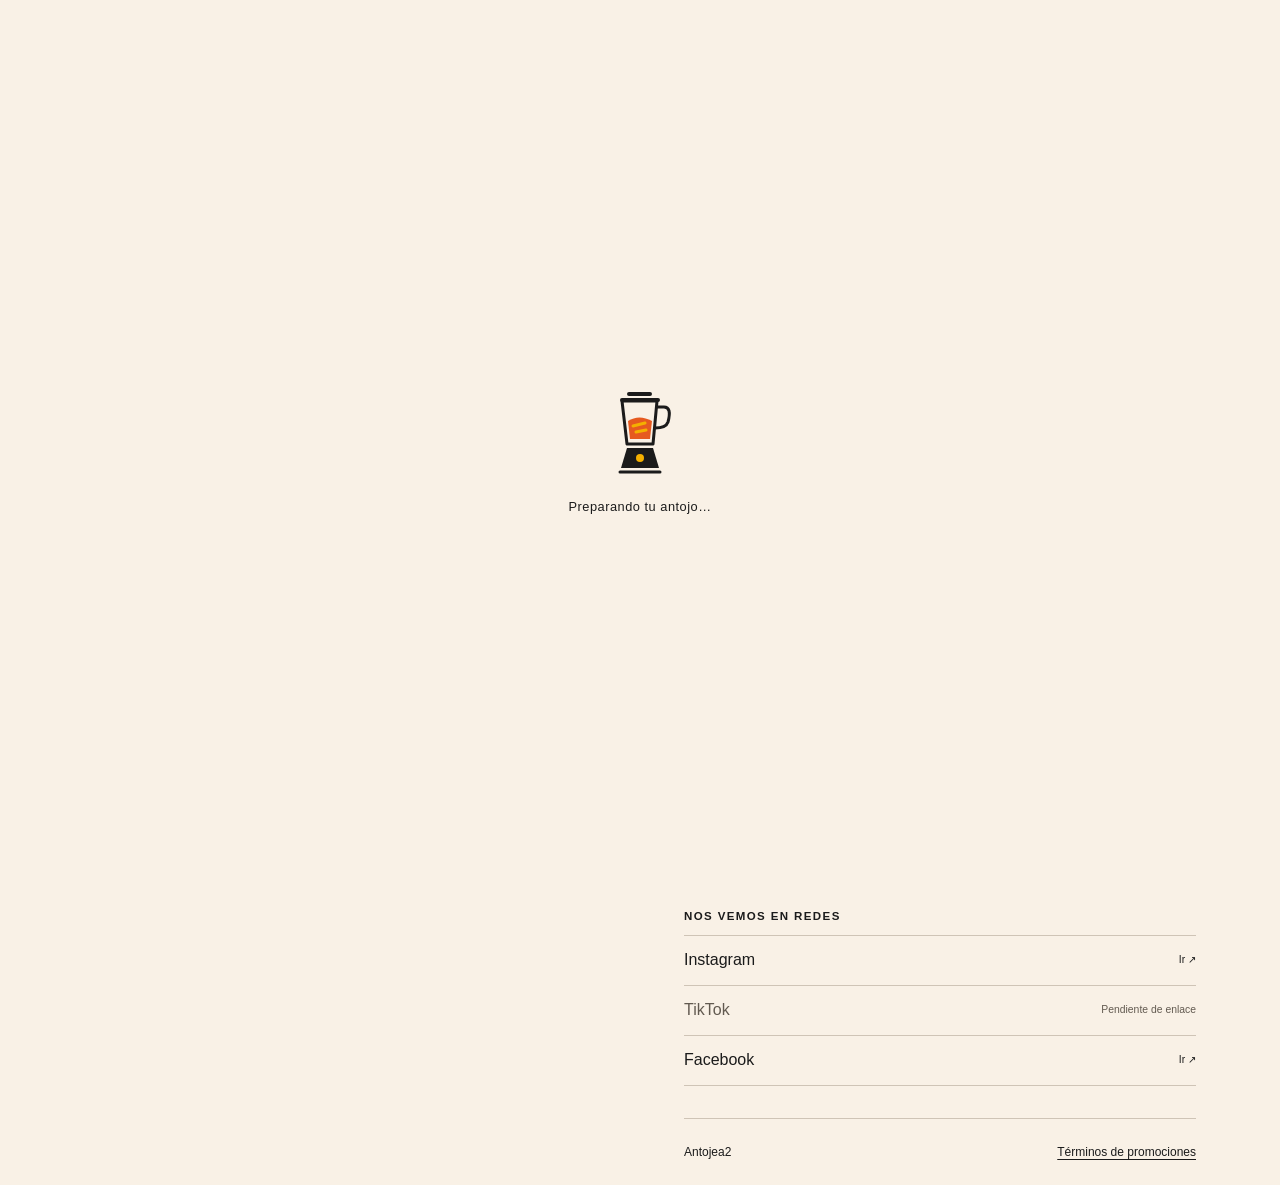
==== index.html @ 07649831 "Primer commit - estructura inicial Antojea2" ====
<!doctype html>
<html lang="es-MX">
<head>
  <meta charset="utf-8">
  <meta name="viewport" content="width=device-width, initial-scale=1">
  <meta name="theme-color" content="#F9F1E6">
  <meta name="description" content="Antojea2. Consulta nuestro menú y haz tu pedido directo por WhatsApp.">
  <title>Antojea2 · Más que comida, son antojos.</title>
  <link rel="manifest" href="site.webmanifest">
  <link rel="icon" type="image/png" href="assets/icons/favicon.png">
  <link rel="stylesheet" href="assets/css/global.css">
  <link rel="stylesheet" href="assets/css/home.css?v=4">
  <script defer src="assets/js/config.js"></script>
  <script defer src="assets/js/main.js"></script>
</head>
<body>
  <a class="skip-link" href="#contenido">Saltar al contenido</a>
  <header class="site-header"><nav class="header-inner wrap" aria-label="Principal"><a class="wordmark" data-link="home" href="./" aria-label="Antojea2, inicio" data-image-frame><img src="assets/icons/logo_letras%20negras.png" alt="" width="128" height="50" data-fallback><span class="brand-fallback" hidden>Antojea<span>2</span></span></a><a class="text-link" data-link="menu" href="menu/">Ver menú ↗</a></nav></header>
  <main class="home-shell" id="contenido">
    <header class="brand-panel">
      <div class="brand-image" data-image-frame>
        <img src="assets/icons/logo_letras%20blancas.png" alt="Antojea2. Más que comida, son antojos." width="1997" height="787" data-fallback>
        <span class="brand-fallback" hidden>Antojea<span>2</span></span>
      </div>
      <p class="brand-line">Más que comida,<br>son antojos.</p>
      <p class="brand-caption">Algo rico, a tu manera.</p>
    </header>
    <div class="home-content">
      <p class="eyebrow">Elige tu próximo antojo</p>
      <h1>¿Qué se te<br>antoja hoy?</h1>
      <p class="business-hours"><strong>Horario</strong><span data-business-hours>Miércoles a domingo · 5:00 p. m. a 10:00 p. m.</span></p>
      <p class="service-notice" data-service-notice>Por el momento, solo envío a domicilio o recoger.</p>
      <nav class="primary-links" aria-label="Pedidos y menú">
        <a class="action-link action-link--orange" data-link="whatsapp" target="_blank" rel="noopener noreferrer" aria-disabled="true"><span><small>01 / Pedido directo</small>WhatsApp</span><span aria-hidden="true">↗</span></a>
        <a class="action-link action-link--dark" data-link="menu" href="menu/"><span><small>02 / Consulta precios y opciones</small>Ver el menú</span><span aria-hidden="true">↗</span></a>
      </nav>
      <a class="backup-contact" data-link="whatsappBackup" target="_blank" rel="noopener noreferrer" hidden>¿No te responden en el WhatsApp principal? Contactar al respaldo ↗</a>
      <section class="link-section" aria-labelledby="delivery-title">
        <h2 id="delivery-title">También a domicilio</h2>
        <nav class="link-rows" aria-label="Plataformas de delivery">
          <a data-link="delivery.uberEats" aria-disabled="true"><span>Uber Eats</span><small data-link-status>Pendiente de enlace</small></a>
          <a data-link="delivery.didiFood" aria-disabled="true"><span>DiDi Food</span><small data-link-status>Pendiente de enlace</small></a>
          <a data-link="delivery.rappi" aria-disabled="true"><span>Rappi</span><small data-link-status>Pendiente de enlace</small></a>
        </nav>
      </section>
      <section class="link-section" aria-labelledby="social-title">
        <h2 id="social-title">Nos vemos en redes</h2>
        <nav class="link-rows" aria-label="Redes sociales">
          <a data-link="social.instagram" aria-disabled="true"><span>Instagram</span><small data-link-status>Pendiente de enlace</small></a>
          <a data-link="social.tiktok" aria-disabled="true"><span>TikTok</span><small data-link-status>Pendiente de enlace</small></a>
          <a data-link="social.facebook" aria-disabled="true"><span>Facebook</span><small data-link-status>Pendiente de enlace</small></a>
        </nav>
      </section>
      <footer class="site-footer"><span>Antojea2</span><a data-link="terms" href="menu/#promociones">Términos de promociones</a></footer>
      <noscript><p>Activa JavaScript para acceder a WhatsApp y a los enlaces configurados. Puedes consultar el menú con el enlace de arriba.</p></noscript>
    </div>
  </main>
</body>
</html>
---- assets/css/global.css ----
:root {
  --carbon: #1B1B1B;
  --orange: #E65A1F;
  --yellow: #F4B000;
  --cream: #F9F1E6;
  --sage: #6B7F73;
  --line: #cfc4b6;
  --muted: #625a50;
  font-family: Arial, Helvetica, sans-serif;
  color: var(--carbon);
  background: var(--cream);
  font-synthesis: none;
}
* { box-sizing: border-box; }
html { scroll-padding-top: 88px; }
body { margin: 0; padding-top: 68px; line-height: 1.55; }
img { display: block; max-width: 100%; height: auto; }
[hidden] { display: none !important; }
a { color: inherit; text-underline-offset: .22em; }
button, textarea, input, select { font: inherit; }
button, .button { min-height: 44px; }
button, a[href], summary { cursor: pointer; }
button { color: inherit; }
:focus-visible { outline: 3px solid var(--sage); outline-offset: 4px; }
h1, h2, h3, p { margin-top: 0; }
h1, h2, h3 { line-height: 1.08; }
h1 { font-size: clamp(2.75rem, 8vw, 5.5rem); letter-spacing: -.065em; }
h2 { font-size: clamp(1.6rem, 4vw, 2.5rem); letter-spacing: -.045em; }
h3 { font-size: 1.2rem; letter-spacing: -.025em; }
.eyebrow { font-size: .7rem; font-weight: 700; letter-spacing: .15em; text-transform: uppercase; }
.wrap { width: min(1120px, calc(100% - 40px)); margin-inline: auto; }
.muted { color: var(--muted); font-size: .9rem; }
.business-hours { border-left: 2px solid var(--sage); padding-left: 12px; margin-block: 0 24px; font-size: .8rem; color: var(--muted); }
.business-hours strong { display: block; color: var(--carbon); margin-bottom: 3px; }
.service-notice { font-size: .8rem; color: var(--muted); margin-bottom: 24px; }
.map-preview { display: block; width: 100%; height: 240px; border: 1px solid var(--line); background: #e9e0d4; }
.map-attribution { font-size: .65rem; color: var(--muted); margin: 6px 0 12px; }
.text-link { font-size: .9rem; font-weight: 700; }
.button { display: inline-flex; align-items: center; justify-content: center; padding: .8rem 1.2rem; border: 1px solid var(--carbon); text-decoration: none; font-weight: 700; border-radius: 2px; }
.button--dark { color: var(--cream); background: var(--carbon); }
.button:hover { background: var(--yellow); color: var(--carbon); }
a[aria-disabled="true"] { cursor: default; color: var(--muted); }
.site-footer { display: flex; flex-wrap: wrap; gap: 1rem; justify-content: space-between; border-top: 1px solid var(--line); padding-block: 1.5rem; font-size: .75rem; }
.skip-link { position: fixed; left: 12px; top: -100px; z-index: 200; padding: 12px; background: var(--cream); }
.skip-link:focus { top: 12px; }
.sr-only { position: absolute; width: 1px; height: 1px; padding: 0; overflow: hidden; clip-path: inset(50%); white-space: nowrap; }
.image-fallback { display: grid; place-items: center; min-height: 180px; margin: 0; padding: 1.5rem; color: var(--muted); background: #e9e0d4; text-align: center; }
@media (prefers-reduced-motion: no-preference) { a, button { transition: background-color .15s ease, color .15s ease; } }

/* Barra opaca por encima del contenido, sin ocultar los destinos de navegación. */
.site-header { position: fixed; inset: 0 0 auto; z-index: 100; background: var(--cream); border-bottom: 1px solid var(--line); }
.header-inner { display: flex; align-items: center; justify-content: space-between; gap: 16px; height: 68px; }
.header-inner .text-link { font-size: .8rem; }
.wordmark { font-size: 1.7rem; font-weight: 900; letter-spacing: -.08em; text-decoration: none; }
.wordmark span { color: var(--orange); }
.wordmark img { width: 128px; height: 50px; object-fit: contain; }
.wordmark .brand-fallback { padding: 0; font-size: 1.7rem; color: var(--carbon); }
.site-loader { position: fixed; inset: 0; z-index: 150; display: grid; place-content: center; justify-items: center; gap: 18px; background: var(--cream); }
.site-loader svg { width: 80px; height: 96px; color: var(--carbon); }
.site-loader p { margin: 0; font-size: .8rem; letter-spacing: .04em; }
@media (prefers-reduced-motion: no-preference) {
  .blender-jar { transform-origin: 40px 60px; animation: blend-shake .16s infinite alternate; }
  .blender-mix { transform-origin: 40px 43px; animation: blend-mix .6s infinite alternate ease-in-out; }
  @keyframes blend-shake { from { transform: rotate(-1.5deg); } to { transform: rotate(1.5deg); } }
  @keyframes blend-mix { from { transform: translateY(2px) scaleX(.85); } to { transform: translateY(-2px) scaleX(1.05); } }
}
---- assets/css/home.css ----
.home-shell { max-width: 1200px; margin: auto; }
.brand-panel { background: #171315; color: var(--cream); padding: 24px; text-align: center; }
.brand-image { width: min(280px, 85%); margin: 24px auto; }
.brand-image img { width: 100%; }
.brand-fallback { display: block; padding: 4rem 0; font-size: 2.8rem; font-weight: 900; letter-spacing: -.08em; }
.brand-fallback span { color: var(--orange); }
.brand-line, .brand-caption { display: none; }
.home-content { padding: 36px 24px 0; }
.home-content > .eyebrow { color: var(--muted); }
.home-content h1 { margin-bottom: 1.6rem; }
.primary-links { display: grid; gap: 10px; }
.backup-contact { display: block; padding-block: 14px; font-size: .8rem; }
.action-link { display: flex; align-items: center; justify-content: space-between; gap: 20px; padding: 18px 20px; text-decoration: none; font-size: 1.4rem; font-weight: 700; border-radius: 2px; }
.action-link small { display: block; margin-bottom: 4px; font-size: .66rem; font-weight: 400; letter-spacing: .06em; }
.action-link > span:last-child { font-size: 1.9rem; }
.action-link--orange { background: var(--orange); color: var(--carbon); }
.action-link--dark { background: var(--carbon); color: var(--cream); }
.action-link[href]:hover { background: var(--yellow); color: var(--carbon); }
.link-section { margin-block: 32px; }
.link-section h2 { margin-bottom: 12px; font-size: .72rem; letter-spacing: .12em; text-transform: uppercase; }
.link-rows { border-top: 1px solid var(--line); }
.link-rows a { display: flex; align-items: center; justify-content: space-between; gap: 16px; min-height: 50px; border-bottom: 1px solid var(--line); text-decoration: none; }
.link-rows small { font-size: .65rem; }
.link-rows a[href]:hover { padding-left: 8px; background: #efe4d4; }
@media (min-width: 760px) {
  .home-shell { display: grid; grid-template-columns: 1fr 1fr; min-height: calc(100svh - 68px); }
  /* Altura mínima, no fija: el panel crece y se desplaza con todo su contenido. */
  .brand-panel { align-self: start; min-height: calc(100svh - 68px); display: flex; flex-direction: column; justify-content: space-between; gap: 32px; padding: 40px; text-align: left; }
  .brand-image { width: 100%; max-width: 480px; margin-block: auto; }
  .brand-line { display: block; font-size: clamp(2rem, 3.8vw, 3.5rem); font-weight: 700; letter-spacing: -.055em; line-height: 1.1; }
  .brand-caption { display: block; margin: 0; border-top: 1px solid #64574c; padding-top: 20px; font-size: .75rem; }
  .home-content { padding: 60px 44px 0; }
  .home-content h1 { font-size: clamp(3rem, 5vw, 4.6rem); }
}
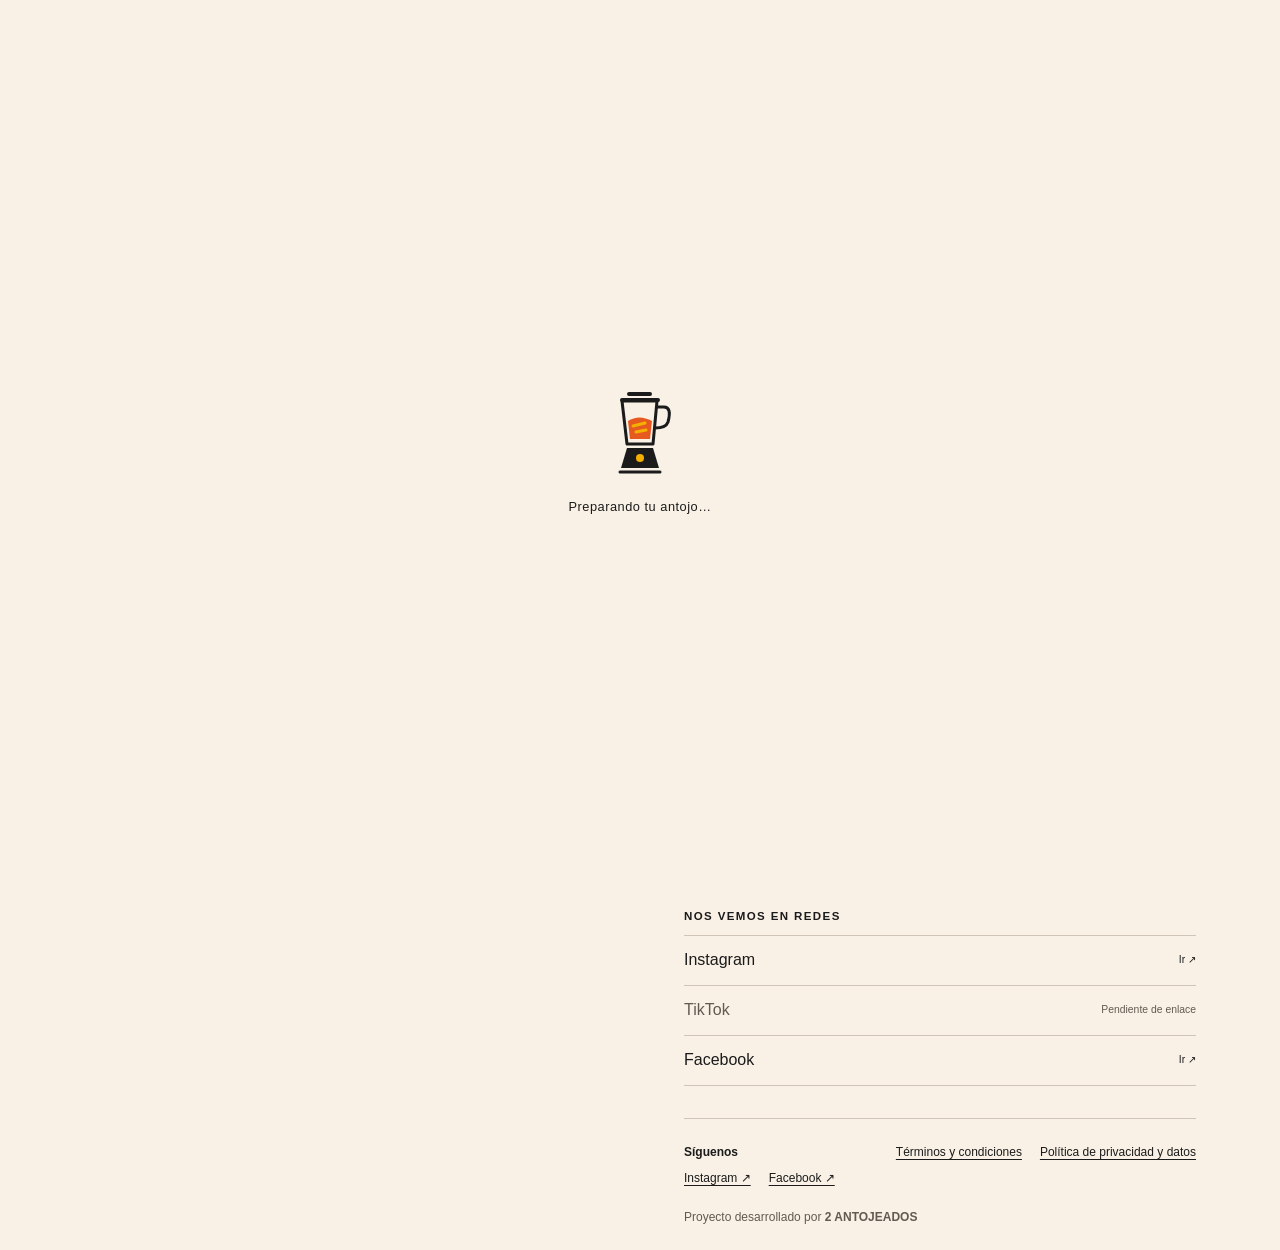
==== commit 16cce28e: "Add new JavaScript modules for cart management, order registration, promotions display, and scheduli" ====
--- a/index.html
+++ b/index.html
@@ -11,15 +11,21 @@
   <link rel="stylesheet" href="assets/css/global.css">
   <link rel="stylesheet" href="assets/css/home.css?v=4">
   <script defer src="assets/js/config.js"></script>
+  <script defer src="assets/js/cart-cookies.js"></script>
   <script defer src="assets/js/main.js"></script>
 </head>
 <body>
   <a class="skip-link" href="#contenido">Saltar al contenido</a>
-  <header class="site-header"><nav class="header-inner wrap" aria-label="Principal"><a class="wordmark" data-link="home" href="./" aria-label="Antojea2, inicio" data-image-frame><img src="assets/icons/logo_letras%20negras.png" alt="" width="128" height="50" data-fallback><span class="brand-fallback" hidden>Antojea<span>2</span></span></a><a class="text-link" data-link="menu" href="menu/">Ver menú ↗</a></nav></header>
+  <header class="site-header"><div class="header-inner wrap">
+    <a class="wordmark" data-link="home" href="./" aria-label="Antojea2, inicio" data-image-frame><img src="assets/icons/logo_letras%20negras.webp" alt="" width="128" height="50" data-fallback><span class="brand-fallback" hidden>Antojea<span>2</span></span></a>
+    <details class="site-navigation"><summary aria-label="Menú de navegación"><svg width="24" height="24" viewBox="0 0 24 24" aria-hidden="true"><path d="M3 6h18M3 12h18M3 18h18" fill="none" stroke="currentColor" stroke-width="2"/></svg><span>Menú</span></summary>
+      <nav aria-label="Principal"><a data-link="home" href="./">Inicio</a><a data-link="menu" href="menu/">Ver el menú y pedir</a><button type="button" id="open-contact" hidden>Contacto</button><a data-link="promotions" href="promociones/">Promociones</a></nav>
+    </details>
+  </div></header>
   <main class="home-shell" id="contenido">
     <header class="brand-panel">
       <div class="brand-image" data-image-frame>
-        <img src="assets/icons/logo_letras%20blancas.png" alt="Antojea2. Más que comida, son antojos." width="1997" height="787" data-fallback>
+        <img src="assets/icons/logo_letras%20blancas.webp" alt="Antojea2. Más que comida, son antojos." width="1997" height="787" data-fallback>
         <span class="brand-fallback" hidden>Antojea<span>2</span></span>
       </div>
       <p class="brand-line">Más que comida,<br>son antojos.</p>
@@ -28,11 +34,11 @@
     <div class="home-content">
       <p class="eyebrow">Elige tu próximo antojo</p>
       <h1>¿Qué se te<br>antoja hoy?</h1>
-      <p class="business-hours"><strong>Horario</strong><span data-business-hours>Miércoles a domingo · 5:00 p. m. a 10:00 p. m.</span></p>
+      <p class="business-hours"><strong>Horario</strong><span data-business-hours>Miércoles a domingo · 4:30 p. m. a 10:30 p. m.</span></p>
       <p class="service-notice" data-service-notice>Por el momento, solo envío a domicilio o recoger.</p>
       <nav class="primary-links" aria-label="Pedidos y menú">
         <a class="action-link action-link--orange" data-link="whatsapp" target="_blank" rel="noopener noreferrer" aria-disabled="true"><span><small>01 / Pedido directo</small>WhatsApp</span><span aria-hidden="true">↗</span></a>
-        <a class="action-link action-link--dark" data-link="menu" href="menu/"><span><small>02 / Consulta precios y opciones</small>Ver el menú</span><span aria-hidden="true">↗</span></a>
+        <a class="action-link action-link--dark" data-link="menu" href="menu/"><span><small>02 / Consulta precios y opciones</small>Ver el menú y pedir</span><span aria-hidden="true">↗</span></a>
       </nav>
       <a class="backup-contact" data-link="whatsappBackup" target="_blank" rel="noopener noreferrer" hidden>¿No te responden en el WhatsApp principal? Contactar al respaldo ↗</a>
       <section class="link-section" aria-labelledby="delivery-title">
@@ -51,9 +57,26 @@
           <a data-link="social.facebook" aria-disabled="true"><span>Facebook</span><small data-link-status>Pendiente de enlace</small></a>
         </nav>
       </section>
-      <footer class="site-footer"><span>Antojea2</span><a data-link="terms" href="menu/#promociones">Términos de promociones</a></footer>
+      <footer class="site-footer">
+  <div class="footer-social"><strong>Síguenos</strong><nav aria-label="Redes sociales de Antojea2">
+    <a data-link="social.instagram" target="_blank" rel="noopener noreferrer" aria-disabled="true">Instagram ↗</a>
+    <a data-link="social.facebook" target="_blank" rel="noopener noreferrer" aria-disabled="true">Facebook ↗</a>
+  </nav></div>
+  <nav class="footer-links" aria-label="Información del sitio">
+    <a data-link="terms" href="terminos/">Términos y condiciones</a>
+    <a data-link="cookies" href="cookies/">Política de privacidad y datos</a>
+  </nav>
+  <p class="footer-credit">Proyecto desarrollado por <strong>2 ANTOJEADOS</strong></p>
+</footer>
       <noscript><p>Activa JavaScript para acceder a WhatsApp y a los enlaces configurados. Puedes consultar el menú con el enlace de arriba.</p></noscript>
     </div>
   </main>
+  <dialog id="contact-dialog" class="sheet contact-dialog shared-dialog" aria-labelledby="contact-title">
+    <header class="sheet-header"><h2 id="contact-title">WhatsApp principal y respaldo</h2><button type="button" class="close-button" data-contact-close aria-label="Cerrar contacto">×</button></header>
+    <div class="sheet-body">
+      <a class="contact-option" data-link="whatsapp" target="_blank" rel="noopener noreferrer" aria-disabled="true"><span><strong>WhatsApp principal</strong><span data-contact-number="whatsapp"></span></span><span aria-hidden="true">↗</span></a>
+      <a class="contact-option" data-link="whatsappBackup" target="_blank" rel="noopener noreferrer" hidden><span><strong>WhatsApp de respaldo</strong><span data-contact-number="whatsappBackup"></span></span><span aria-hidden="true">↗</span></a>
+    </div>
+  </dialog>
 </body>
 </html>
--- a/assets/css/global.css
+++ b/assets/css/global.css
@@ -34,6 +34,23 @@
 .business-hours strong { display: block; color: var(--carbon); margin-bottom: 3px; }
 .service-notice { font-size: .8rem; color: var(--muted); margin-bottom: 24px; }
 .map-preview { display: block; width: 100%; height: 240px; border: 1px solid var(--line); background: #e9e0d4; }
+.information-page { max-width: 900px; padding-block: 40px; }
+.information-page h1 { font-size: clamp(2rem, 6vw, 3.5rem); }
+.information-page h2 { font-size: 1.4rem; }
+.information-page section { padding-block: 24px; border-bottom: 1px solid var(--line); }
+.information-page li { margin-block: 10px; }
+.promotion-section { display: flex; gap: 24px; flex-wrap: wrap; }
+.promotion-section img { width: 180px; height: 180px; object-fit: cover; }
+.promotion-section > div { flex: 1 1 240px; }
+@media (prefers-reduced-motion: no-preference) {
+  html { scroll-behavior: smooth; }
+  .site-navigation[open] nav, dialog[open], .information-page, .catalog:not([hidden]), .menu-viewer:not([hidden]) { animation: appear .25s ease-out both; }
+  .product { animation: appear .3s ease-out both; }
+  .product:nth-child(2n) { animation-delay: .04s; }
+  .photo-trigger img { transition: transform .2s ease; }
+  .photo-trigger:hover img { transform: scale(1.035); }
+  @keyframes appear { from { opacity: 0; transform: translateY(8px); } to { opacity: 1; transform: translateY(0); } }
+}
 .map-attribution { font-size: .65rem; color: var(--muted); margin: 6px 0 12px; }
 .text-link { font-size: .9rem; font-weight: 700; }
 .button { display: inline-flex; align-items: center; justify-content: center; padding: .8rem 1.2rem; border: 1px solid var(--carbon); text-decoration: none; font-weight: 700; border-radius: 2px; }
@@ -41,6 +58,10 @@
 .button:hover { background: var(--yellow); color: var(--carbon); }
 a[aria-disabled="true"] { cursor: default; color: var(--muted); }
 .site-footer { display: flex; flex-wrap: wrap; gap: 1rem; justify-content: space-between; border-top: 1px solid var(--line); padding-block: 1.5rem; font-size: .75rem; }
+.footer-social strong { display: block; margin-bottom: 8px; }
+.footer-social nav, .footer-links { display: flex; flex-wrap: wrap; gap: 10px 18px; }
+.footer-links { align-content: start; }
+.footer-credit { flex-basis: 100%; margin: 4px 0 0; color: var(--muted); }
 .skip-link { position: fixed; left: 12px; top: -100px; z-index: 200; padding: 12px; background: var(--cream); }
 .skip-link:focus { top: 12px; }
 .sr-only { position: absolute; width: 1px; height: 1px; padding: 0; overflow: hidden; clip-path: inset(50%); white-space: nowrap; }
@@ -55,6 +76,22 @@
 .wordmark span { color: var(--orange); }
 .wordmark img { width: 128px; height: 50px; object-fit: contain; }
 .wordmark .brand-fallback { padding: 0; font-size: 1.7rem; color: var(--carbon); }
+.site-navigation { position: relative; }
+.site-navigation summary { display: flex; align-items: center; gap: 10px; min-height: 44px; list-style: none; font-size: .85rem; }
+.site-navigation summary::-webkit-details-marker { display: none; }
+.site-navigation nav { position: absolute; right: 0; top: 52px; width: min(280px, calc(100vw - 40px)); padding: 12px; border: 1px solid var(--line); background: var(--cream); }
+.site-navigation nav a, .site-navigation nav button { display: block; width: 100%; padding: 12px; background: transparent; border: 0; text-align: left; font-size: .9rem; text-decoration: none; }
+.site-navigation nav a:hover, .site-navigation nav button:hover { background: var(--yellow); }
+body.dialog-open { overflow: hidden; }
+.shared-dialog { width: min(560px, calc(100% - 24px)); max-height: 92dvh; padding: 0; border: 0; background: var(--cream); color: var(--carbon); }
+.shared-dialog::backdrop { background: rgb(27 27 27 / .5); }
+.shared-dialog .sheet-header { display: flex; align-items: center; justify-content: space-between; gap: 16px; padding: 20px 24px; border-bottom: 1px solid var(--line); }
+.shared-dialog h2 { margin: 0; font-size: 1.5rem; }
+.shared-dialog .close-button { min-width: 44px; border: 1px solid var(--line); background: transparent; font-size: 1.5rem; }
+.shared-dialog .sheet-body { padding: 20px 24px; }
+.shared-dialog .contact-option { display: flex; justify-content: space-between; gap: 16px; padding-block: 20px; border-bottom: 1px solid var(--line); text-decoration: none; }
+.shared-dialog .contact-option strong { display: block; margin-bottom: 6px; }
+.shared-dialog [data-contact-number] { font-size: .95rem; color: var(--muted); }
 .site-loader { position: fixed; inset: 0; z-index: 150; display: grid; place-content: center; justify-items: center; gap: 18px; background: var(--cream); }
 .site-loader svg { width: 80px; height: 96px; color: var(--carbon); }
 .site-loader p { margin: 0; font-size: .8rem; letter-spacing: .04em; }
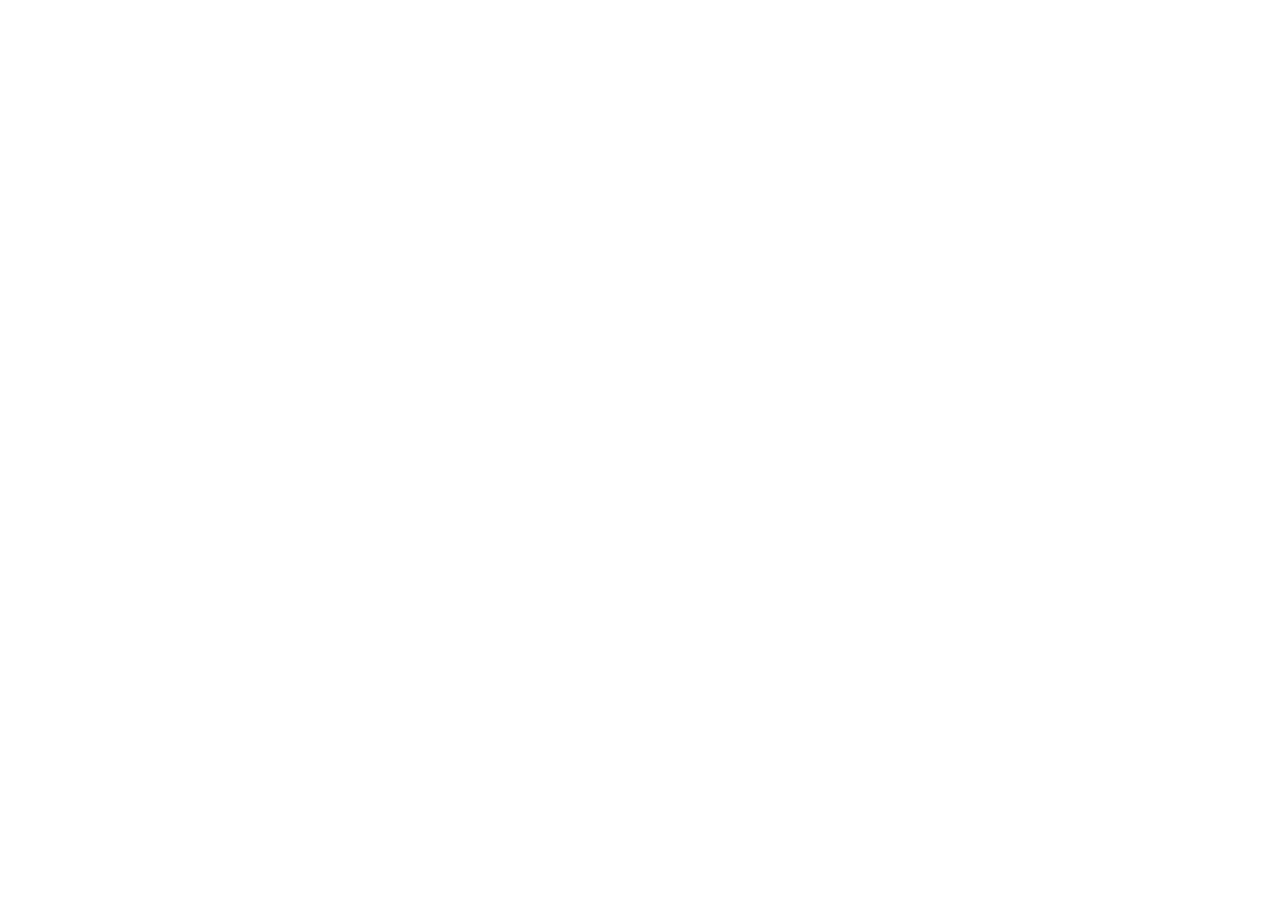
==== commit dedd0aa8: "Add index.html for automatic redirection" ====
--- a/index.html
+++ b/index.html
@@ -1,82 +1,11 @@
-<!doctype html>
-<html lang="es-MX">
+<!DOCTYPE html>
+<html lang="es">
 <head>
-  <meta charset="utf-8">
-  <meta name="viewport" content="width=device-width, initial-scale=1">
-  <meta name="theme-color" content="#F9F1E6">
-  <meta name="description" content="Antojea2. Consulta nuestro menú y haz tu pedido directo por WhatsApp.">
-  <title>Antojea2 · Más que comida, son antojos.</title>
-  <link rel="manifest" href="site.webmanifest">
-  <link rel="icon" type="image/png" href="assets/icons/favicon.png">
-  <link rel="stylesheet" href="assets/css/global.css">
-  <link rel="stylesheet" href="assets/css/home.css?v=4">
-  <script defer src="assets/js/config.js"></script>
-  <script defer src="assets/js/cart-cookies.js"></script>
-  <script defer src="assets/js/main.js"></script>
+    <meta charset="UTF-8">
+    <meta http-equiv="refresh" content="0; url=https://evamtz.me">
+    <title>Redirigiendo a Antojea2...</title>
 </head>
 <body>
-  <a class="skip-link" href="#contenido">Saltar al contenido</a>
-  <header class="site-header"><div class="header-inner wrap">
-    <a class="wordmark" data-link="home" href="./" aria-label="Antojea2, inicio" data-image-frame><img src="assets/icons/logo_letras%20negras.webp" alt="" width="128" height="50" data-fallback><span class="brand-fallback" hidden>Antojea<span>2</span></span></a>
-    <details class="site-navigation"><summary aria-label="Menú de navegación"><svg width="24" height="24" viewBox="0 0 24 24" aria-hidden="true"><path d="M3 6h18M3 12h18M3 18h18" fill="none" stroke="currentColor" stroke-width="2"/></svg><span>Menú</span></summary>
-      <nav aria-label="Principal"><a data-link="home" href="./">Inicio</a><a data-link="menu" href="menu/">Ver el menú y pedir</a><button type="button" id="open-contact" hidden>Contacto</button><a data-link="promotions" href="promociones/">Promociones</a></nav>
-    </details>
-  </div></header>
-  <main class="home-shell" id="contenido">
-    <header class="brand-panel">
-      <div class="brand-image" data-image-frame>
-        <img src="assets/icons/logo_letras%20blancas.webp" alt="Antojea2. Más que comida, son antojos." width="1997" height="787" data-fallback>
-        <span class="brand-fallback" hidden>Antojea<span>2</span></span>
-      </div>
-      <p class="brand-line">Más que comida,<br>son antojos.</p>
-      <p class="brand-caption">Algo rico, a tu manera.</p>
-    </header>
-    <div class="home-content">
-      <p class="eyebrow">Elige tu próximo antojo</p>
-      <h1>¿Qué se te<br>antoja hoy?</h1>
-      <p class="business-hours"><strong>Horario</strong><span data-business-hours>Miércoles a domingo · 4:30 p. m. a 10:30 p. m.</span></p>
-      <p class="service-notice" data-service-notice>Por el momento, solo envío a domicilio o recoger.</p>
-      <nav class="primary-links" aria-label="Pedidos y menú">
-        <a class="action-link action-link--orange" data-link="whatsapp" target="_blank" rel="noopener noreferrer" aria-disabled="true"><span><small>01 / Pedido directo</small>WhatsApp</span><span aria-hidden="true">↗</span></a>
-        <a class="action-link action-link--dark" data-link="menu" href="menu/"><span><small>02 / Consulta precios y opciones</small>Ver el menú y pedir</span><span aria-hidden="true">↗</span></a>
-      </nav>
-      <a class="backup-contact" data-link="whatsappBackup" target="_blank" rel="noopener noreferrer" hidden>¿No te responden en el WhatsApp principal? Contactar al respaldo ↗</a>
-      <section class="link-section" aria-labelledby="delivery-title">
-        <h2 id="delivery-title">También a domicilio</h2>
-        <nav class="link-rows" aria-label="Plataformas de delivery">
-          <a data-link="delivery.uberEats" aria-disabled="true"><span>Uber Eats</span><small data-link-status>Pendiente de enlace</small></a>
-          <a data-link="delivery.didiFood" aria-disabled="true"><span>DiDi Food</span><small data-link-status>Pendiente de enlace</small></a>
-          <a data-link="delivery.rappi" aria-disabled="true"><span>Rappi</span><small data-link-status>Pendiente de enlace</small></a>
-        </nav>
-      </section>
-      <section class="link-section" aria-labelledby="social-title">
-        <h2 id="social-title">Nos vemos en redes</h2>
-        <nav class="link-rows" aria-label="Redes sociales">
-          <a data-link="social.instagram" aria-disabled="true"><span>Instagram</span><small data-link-status>Pendiente de enlace</small></a>
-          <a data-link="social.tiktok" aria-disabled="true"><span>TikTok</span><small data-link-status>Pendiente de enlace</small></a>
-          <a data-link="social.facebook" aria-disabled="true"><span>Facebook</span><small data-link-status>Pendiente de enlace</small></a>
-        </nav>
-      </section>
-      <footer class="site-footer">
-  <div class="footer-social"><strong>Síguenos</strong><nav aria-label="Redes sociales de Antojea2">
-    <a data-link="social.instagram" target="_blank" rel="noopener noreferrer" aria-disabled="true">Instagram ↗</a>
-    <a data-link="social.facebook" target="_blank" rel="noopener noreferrer" aria-disabled="true">Facebook ↗</a>
-  </nav></div>
-  <nav class="footer-links" aria-label="Información del sitio">
-    <a data-link="terms" href="terminos/">Términos y condiciones</a>
-    <a data-link="cookies" href="cookies/">Política de privacidad y datos</a>
-  </nav>
-  <p class="footer-credit">Proyecto desarrollado por <strong>2 ANTOJEADOS</strong></p>
-</footer>
-      <noscript><p>Activa JavaScript para acceder a WhatsApp y a los enlaces configurados. Puedes consultar el menú con el enlace de arriba.</p></noscript>
-    </div>
-  </main>
-  <dialog id="contact-dialog" class="sheet contact-dialog shared-dialog" aria-labelledby="contact-title">
-    <header class="sheet-header"><h2 id="contact-title">WhatsApp principal y respaldo</h2><button type="button" class="close-button" data-contact-close aria-label="Cerrar contacto">×</button></header>
-    <div class="sheet-body">
-      <a class="contact-option" data-link="whatsapp" target="_blank" rel="noopener noreferrer" aria-disabled="true"><span><strong>WhatsApp principal</strong><span data-contact-number="whatsapp"></span></span><span aria-hidden="true">↗</span></a>
-      <a class="contact-option" data-link="whatsappBackup" target="_blank" rel="noopener noreferrer" hidden><span><strong>WhatsApp de respaldo</strong><span data-contact-number="whatsappBackup"></span></span><span aria-hidden="true">↗</span></a>
-    </div>
-  </dialog>
+    <p>Si no eres redirigido automáticamente, haz clic <a href="https://evamtz.me">aquí</a>.</p>
 </body>
 </html>
